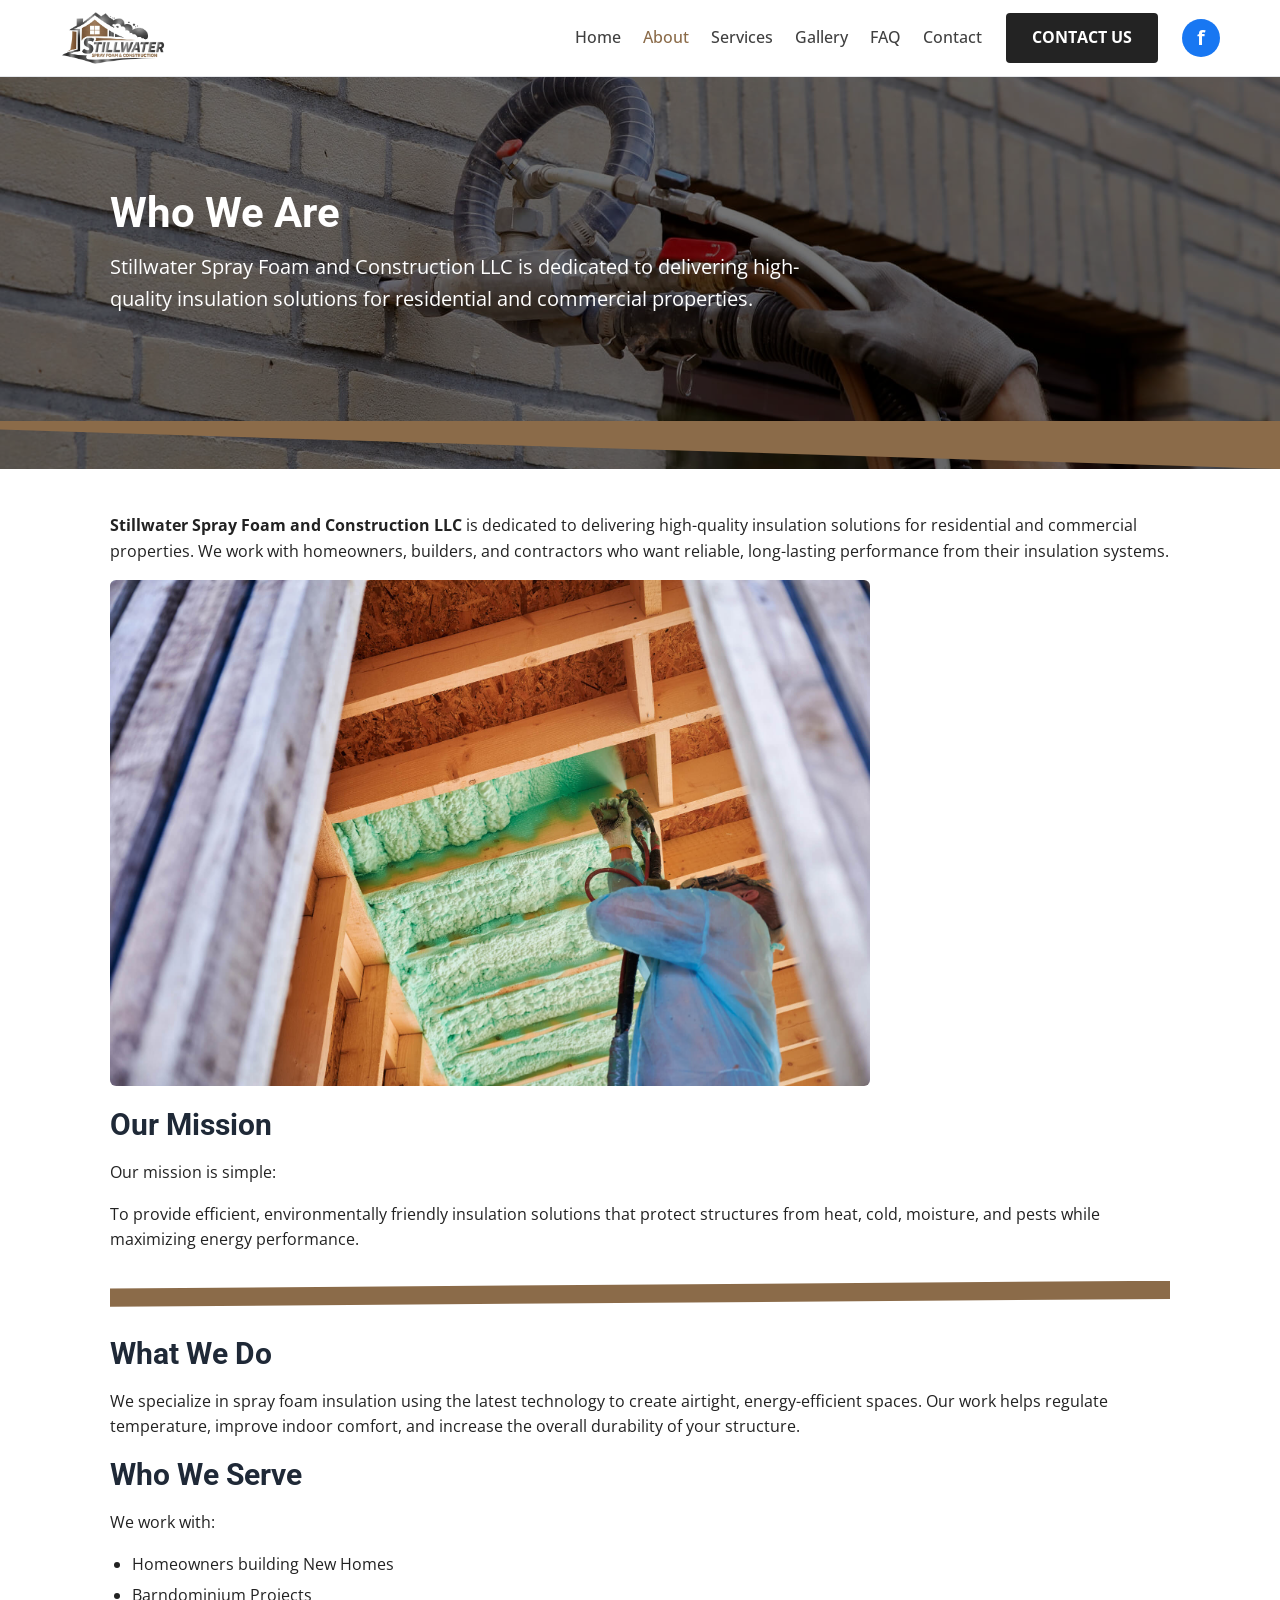
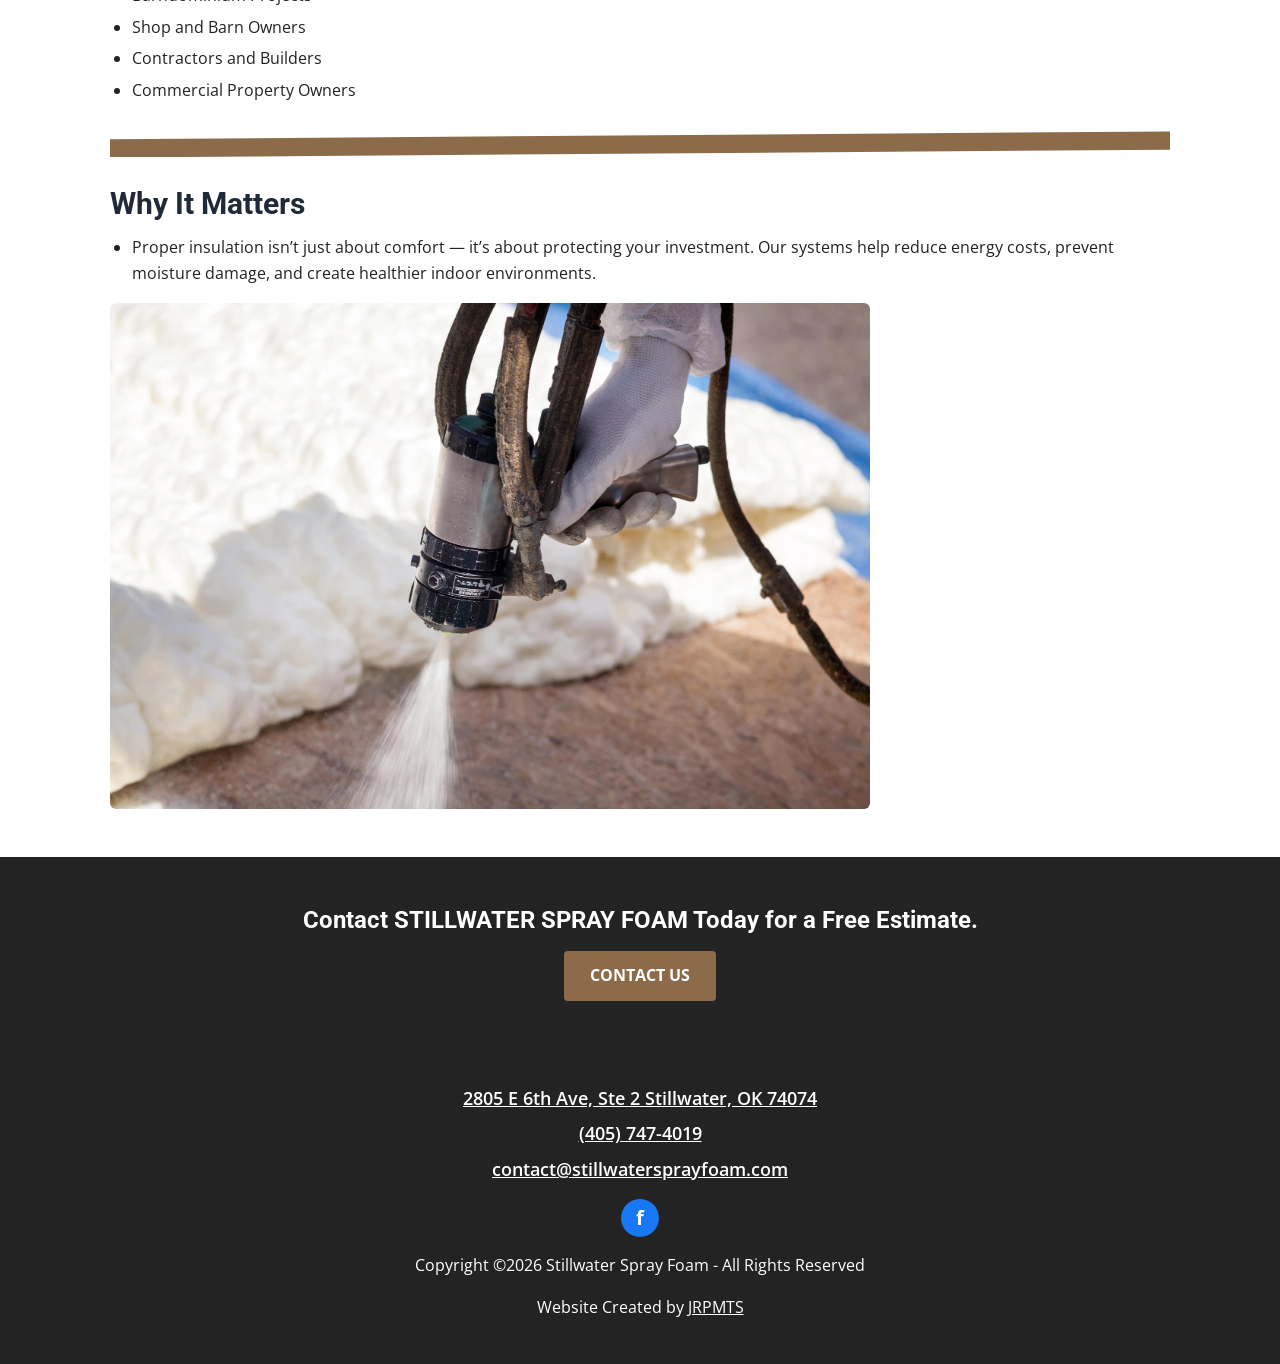
==== about/index.html @ 4bec8852 "Add full static site (HTML, CSS, images)" ====
<!doctype html>
<html lang="en-US"><head><meta charset="UTF-8">
<title>About | Stillwater Spray Foam</title>
<meta name="description" content="Stillwater Spray Foam">
<meta name="viewport" content="width=device-width, initial-scale=1">
<link rel="canonical" href="https://stillwatersprayfoam.com/about/">
<meta property="og:url" content="https://stillwatersprayfoam.com/about/"><meta property="og:title" content="About | Stillwater Spray Foam">
<meta property="og:description" content="Stillwater Spray Foam"><meta property="og:type" content="website">
<meta property="og:site_name" content="Stillwater Spray Foam">
<link rel="icon" href="/images/favicon.jpg">
<link rel="stylesheet" href="https://fonts.googleapis.com/css2?family=Open+Sans:ital,wght@0,300..800;1,300..800&family=Roboto:ital,wght@0,100..900;1,100..900&display=swap">
<link rel="stylesheet" href="/styles.css">
<script type="application/ld+json">{"@context":"https://schema.org","@graph":[{"@type":"Organization","@id":"https://stillwatersprayfoam.com#Organization","url":"https://stillwatersprayfoam.com","name":"Stillwater Spray Foam"},{"@type":"WebSite","@id":"https://stillwatersprayfoam.com#website","url":"https://stillwatersprayfoam.com","name":"Stillwater Spray Foam","headline":"Stillwater Spray Foam | Stillwater Spray Foam","description":"Stillwater Spray Foam","mainEntityOfPage":{"@type":"WebPage","url":"https://stillwatersprayfoam.com"}}]}</script>
</head><body>
<header class="site"><div class="header-inner">
<a class="logo" href="/"><img src="/images/logo-full.jpg" alt="Stillwater Spray Foam &amp; Construction logo — house silhouette" width="2560" height="1352"></a>
<button class="menu-toggle" type="button" aria-label="Open menu">Menu</button>
<nav class="main" aria-label="Main navigation"><ul><li><a href="/" class="">Home</a></li><li><a href="/about/" class="active">About</a></li><li><a href="/services/" class="">Services</a></li><li><a href="/gallery/" class="">Gallery</a></li><li><a href="/faq/" class="">FAQ</a></li><li><a href="/contact/" class="">Contact</a></li></ul></nav>
<a class="btn" href="/contact/">CONTACT US</a>
<a class="fb" href="https://www.facebook.com/stillwatersprayfoam" aria-label="Stillwater Spray Foam on Facebook">f</a>
</div></header>
<main>
<section class="hero" style="background-image:url(/images/spray-540667202.jpg)">
<div class="wrap"><h1>Who We Are</h1>
<p class="lede">Stillwater Spray Foam and Construction LLC is dedicated to delivering high-quality insulation solutions for residential and commercial properties.</p></div></section>
<div class="hero-cut" aria-hidden="true"></div>
<section><div class="wrap">
<p><strong>Stillwater Spray Foam and Construction LLC</strong> is dedicated to delivering high-quality insulation solutions for residential and commercial properties. We work with homeowners, builders, and contractors who want reliable, long-lasting performance from their insulation systems.</p>
<figure><img src="/images/spray-613679252.jpg" alt="A worker in protective gear sprays high-performance moisture-resistant insulation between wooden ceiling joists" style="max-width:760px"></figure>
<h2>Our Mission</h2>
<p>Our mission is simple:</p>
<p>To provide efficient, environmentally friendly insulation solutions that protect structures from heat, cold, moisture, and pests while maximizing energy performance.</p>
<div class="diag-thin" aria-hidden="true"></div>
<h2>What We Do</h2>
<p>We specialize in spray foam insulation using the latest technology to create airtight, energy-efficient spaces. Our work helps regulate temperature, improve indoor comfort, and increase the overall durability of your structure.</p>
<h2>Who We Serve</h2>
<p>We work with:</p>
<ul class="ticks">
<li>Homeowners building New Homes</li>
<li>Barndominium Projects</li>
<li>Shop and Barn Owners</li>
<li>Contractors and Builders</li>
<li>Commercial Property Owners</li>
</ul>
<div class="diag-thin" aria-hidden="true"></div>
<h2>Why It Matters</h2>
<ul class="ticks"><li>Proper insulation isn&rsquo;t just about comfort &mdash; it&rsquo;s about protecting your investment. Our systems help reduce energy costs, prevent moisture damage, and create healthier indoor environments.</li></ul>
<figure><img src="/images/spray-160062354.jpg" alt="A gloved hand uses a spray gun to apply premium spray foam insulation to a surface" style="max-width:760px"></figure>
</div></section>
</main>
<div class="cta"><div class="wrap"><h2>Contact STILLWATER SPRAY FOAM Today for a Free Estimate.</h2>
<a class="btn btn-brown" href="/contact/">CONTACT US</a></div></div>
<footer class="site"><div class="wrap">
<p class="footer-text"><a href="https://maps.app.goo.gl">2805 E 6th Ave, Ste 2 Stillwater, OK 74074</a></p>
<p class="footer-text"><a href="tel:+14057474019">(405) 747-4019</a></p>
<p class="footer-text"><a href="mailto:contact@stillwatersprayfoam.com">contact@stillwatersprayfoam.com</a></p>
<p><a class="fb" href="https://www.facebook.com/stillwatersprayfoam" aria-label="Stillwater Spray Foam on Facebook">f</a></p>
<p>Copyright &copy;2026 Stillwater Spray Foam - All Rights Reserved</p>
<p class="created">Website Created by <a href="https://jrpmts.com">JRPMTS</a></p>
</div></footer>
<script src="/script.js"></script>
</body></html>
---- styles.css ----
/* Stillwater Spray Foam — static duplicate. Colours from the original:
   brown/tan #8b6b49, dark navy/black #232323, white background.
   FIX: diagonal bands are decorative dividers only — they never overlap text.
   They sit between sections with their own height/margin, and hero
   clip-paths only cut the bottom edge, well below the text. */
*{box-sizing:border-box}
body{margin:0;font-family:'Open Sans',Roboto,Arial,sans-serif;color:#222;line-height:1.6;background:#fff}
h1,h2,h3,h4{font-family:Roboto,'Open Sans',Arial,sans-serif;line-height:1.25;color:#1f2937}
a{color:#1f2937}
img{max-width:100%;height:auto;display:block}
.wrap{max-width:1100px;margin:0 auto;padding:0 20px}
/* header */
header.site{position:sticky;top:0;z-index:50;background:#fff;border-bottom:1px solid #e5e7eb}
.header-inner{display:flex;align-items:center;gap:24px;max-width:1200px;margin:0 auto;padding:10px 20px}
.logo img{height:56px;width:auto}
nav.main{margin-left:auto}
nav.main ul{display:flex;gap:22px;list-style:none;margin:0;padding:0;flex-wrap:wrap}
nav.main a{text-decoration:none;font-weight:500;color:#404040}
nav.main a.active,nav.main a:hover{color:#8b6b49}
.btn{display:inline-block;background:#232323;color:#fff!important;text-decoration:none;padding:12px 26px;font-weight:700;border-radius:4px;border:0;cursor:pointer}
.btn:hover{background:#8b6b49}
.btn-brown{background:#8b6b49}.btn-brown:hover{background:#232323}
.fb{width:38px;height:38px;border-radius:50%;background:#1877f2;color:#fff!important;display:inline-flex;align-items:center;justify-content:center;font-weight:700;font-size:20px;text-decoration:none;flex:none}
.menu-toggle{display:none;background:#232323;color:#fff;border:0;padding:10px 14px;border-radius:4px;cursor:pointer;margin-left:auto}
/* hero — text sits well inside; the diagonal cut is only at the very bottom edge */
.hero{position:relative;color:#fff;background-size:cover;background-position:center;padding:110px 0 130px}
.hero::before{content:"";position:absolute;inset:0;background:rgba(0,0,0,.55)}
.hero .wrap{position:relative}
.hero h1{color:#fff;font-size:2.6rem;margin:0 0 12px;max-width:800px}
.hero p.lede{font-size:1.25rem;max-width:750px;margin:0 0 24px;color:#fff}
.hero .btn{margin-top:6px}
.hero-cut{height:48px;background:#8b6b49;clip-path:polygon(0 0,100% 0,100% 100%,0 18%);margin-top:-48px;position:relative}
/* diagonal divider: its own band, never overlapping content */
.diag{height:42px;background:#8b6b49;clip-path:polygon(0 22%,100% 0,100% 78%,0 100%);margin:36px 0}
.diag-thin{height:26px;background:#8b6b49;clip-path:polygon(0 30%,100% 0,100% 70%,0 100%);margin:28px 0}
section{padding:28px 0}
section h2{font-size:1.9rem;margin:0 0 12px}
section h3{font-size:1.35rem;margin:24px 0 8px}
ul.ticks,ul.plain{margin:8px 0 16px;padding-left:22px}
ul.ticks li,ul.plain li{margin:6px 0}
.two{display:grid;grid-template-columns:1fr 1fr;gap:32px;align-items:start}
.two img{border-radius:6px;width:100%}
figure{margin:0 0 20px}
figure img{border-radius:6px;width:100%}
figcaption{font-size:.9rem;color:#6b7280;margin-top:6px}
.service{padding:20px 0;border-top:1px solid #e5e7eb}
.service:first-of-type{border-top:0}
.service img{max-width:640px;margin:14px 0}
.cta{background:#232323;color:#fff;text-align:center;padding:48px 20px}
.cta h2{color:#fff;margin:0 0 16px}
.cta p{margin:0 0 20px}
/* gallery */
.gallery-grid{display:grid;grid-template-columns:repeat(3,1fr);gap:16px}
.gallery-grid img{width:100%;height:260px;object-fit:cover;border-radius:6px}
.note{font-size:.92rem;color:#6b7280}
/* faq accordion */
.faq-item{border:1px solid #e5e7eb;border-radius:6px;margin:10px 0;overflow:hidden}
.faq-q{width:100%;text-align:left;background:#fff;border:0;padding:16px 18px;font-size:1.05rem;font-weight:700;font-family:Roboto,Arial,sans-serif;color:#1f2937;cursor:pointer;display:flex;justify-content:space-between;gap:12px;align-items:center}
.faq-q .plus{font-size:1.4rem;color:#8b6b49;flex:none}
.faq-a{display:none;padding:0 18px 18px}
.faq-item.open .faq-a{display:block}
.faq-item.open .plus{transform:rotate(45deg)}
/* contact form */
.contact-details{font-size:1.1rem}
form.quote{max-width:640px}
form.quote label{display:block;font-weight:700;margin:14px 0 4px}
form.quote input,form.quote textarea{width:100%;padding:12px;border:1px solid #d1d5db;border-radius:4px;font:inherit}
form.quote .row{display:grid;grid-template-columns:1fr 1fr;gap:16px}
form.quote button{margin-top:20px}
/* footer */
footer.site{background:#232323;color:#fff;text-align:center;padding:28px 20px}
footer.site a{color:#fff}
footer.site .footer-text{font-weight:600;font-size:1.15rem;margin:6px 0}
footer.site .created{font-size:1rem;margin-top:10px}
@media(max-width:820px){
  .menu-toggle{display:block}
  nav.main{display:none;width:100%}
  nav.main.open{display:block}
  nav.main ul{flex-direction:column;gap:10px;padding:12px 0}
  .header-inner{flex-wrap:wrap}
  .two{grid-template-columns:1fr}
  .gallery-grid{grid-template-columns:repeat(2,1fr)}
  .hero{padding:70px 0 100px}
  .hero h1{font-size:1.9rem}
  form.quote .row{grid-template-columns:1fr}
}
@media(max-width:520px){.gallery-grid{grid-template-columns:1fr}}
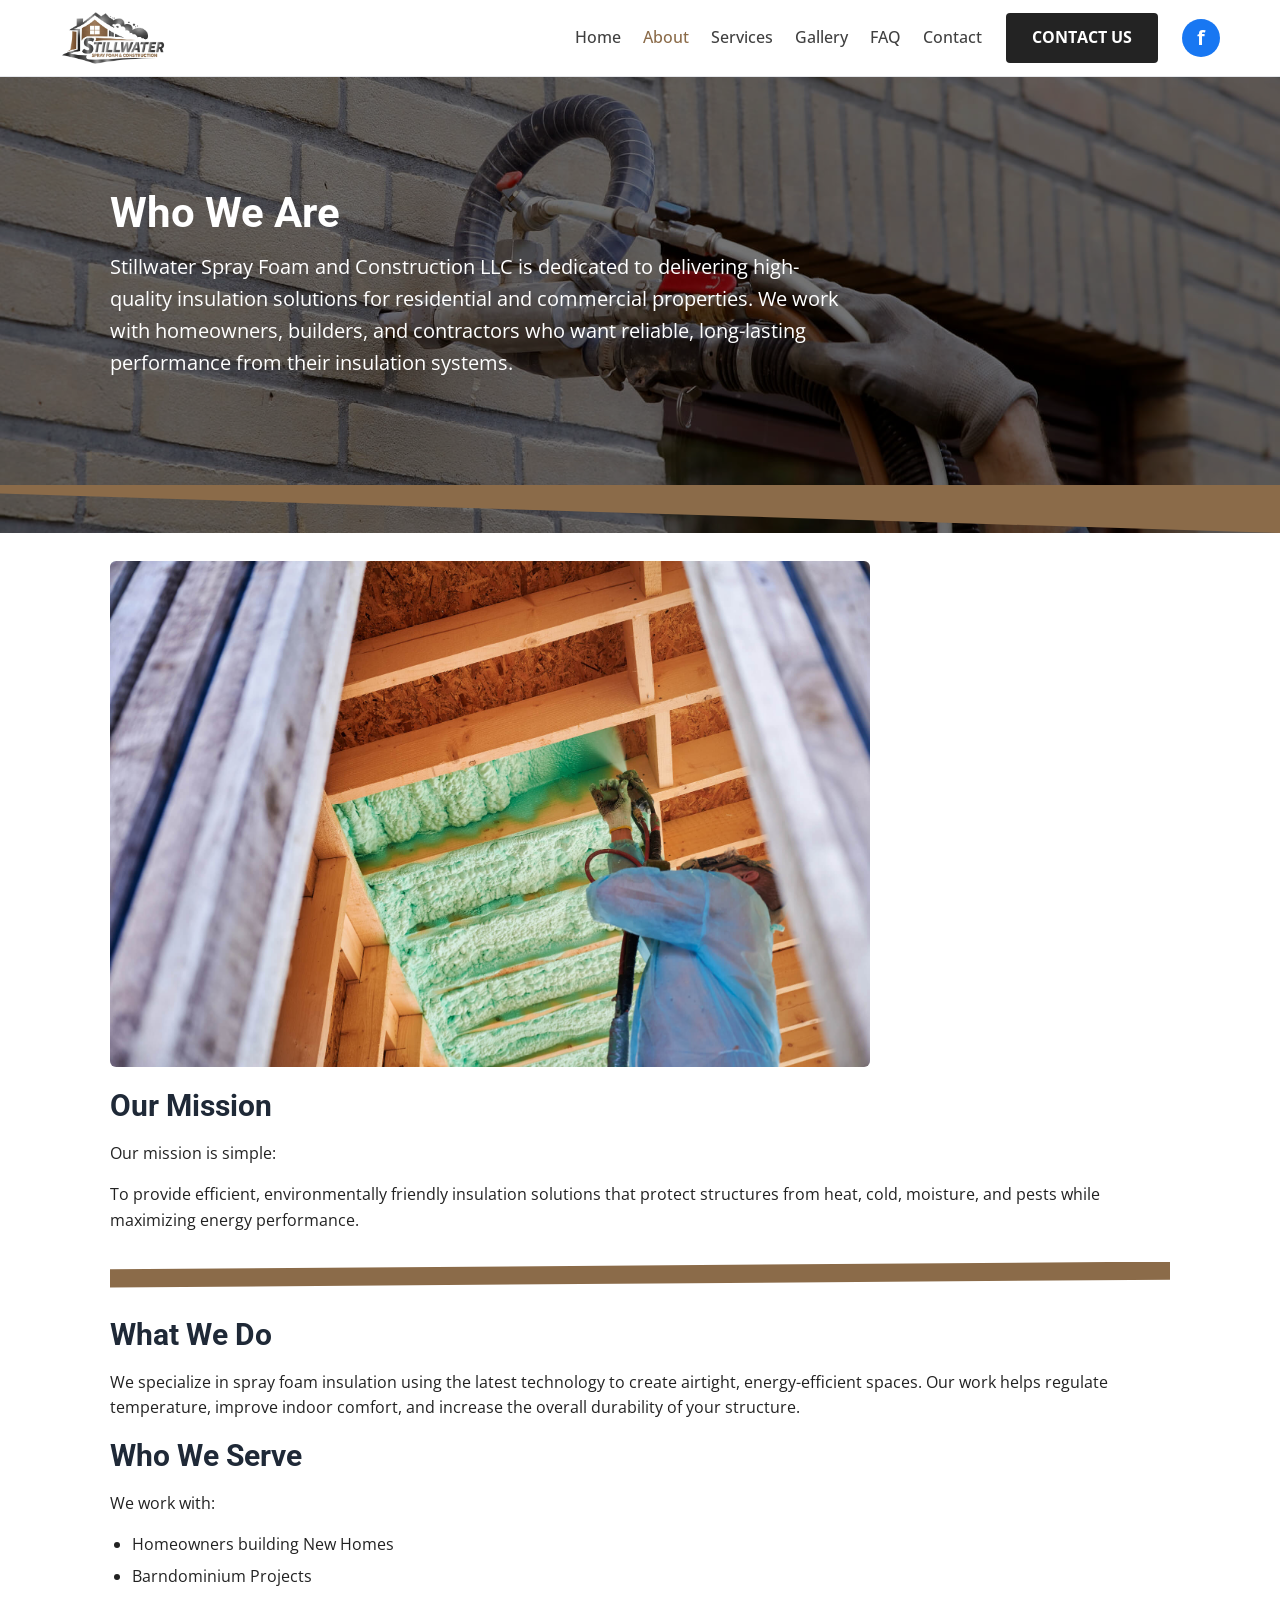
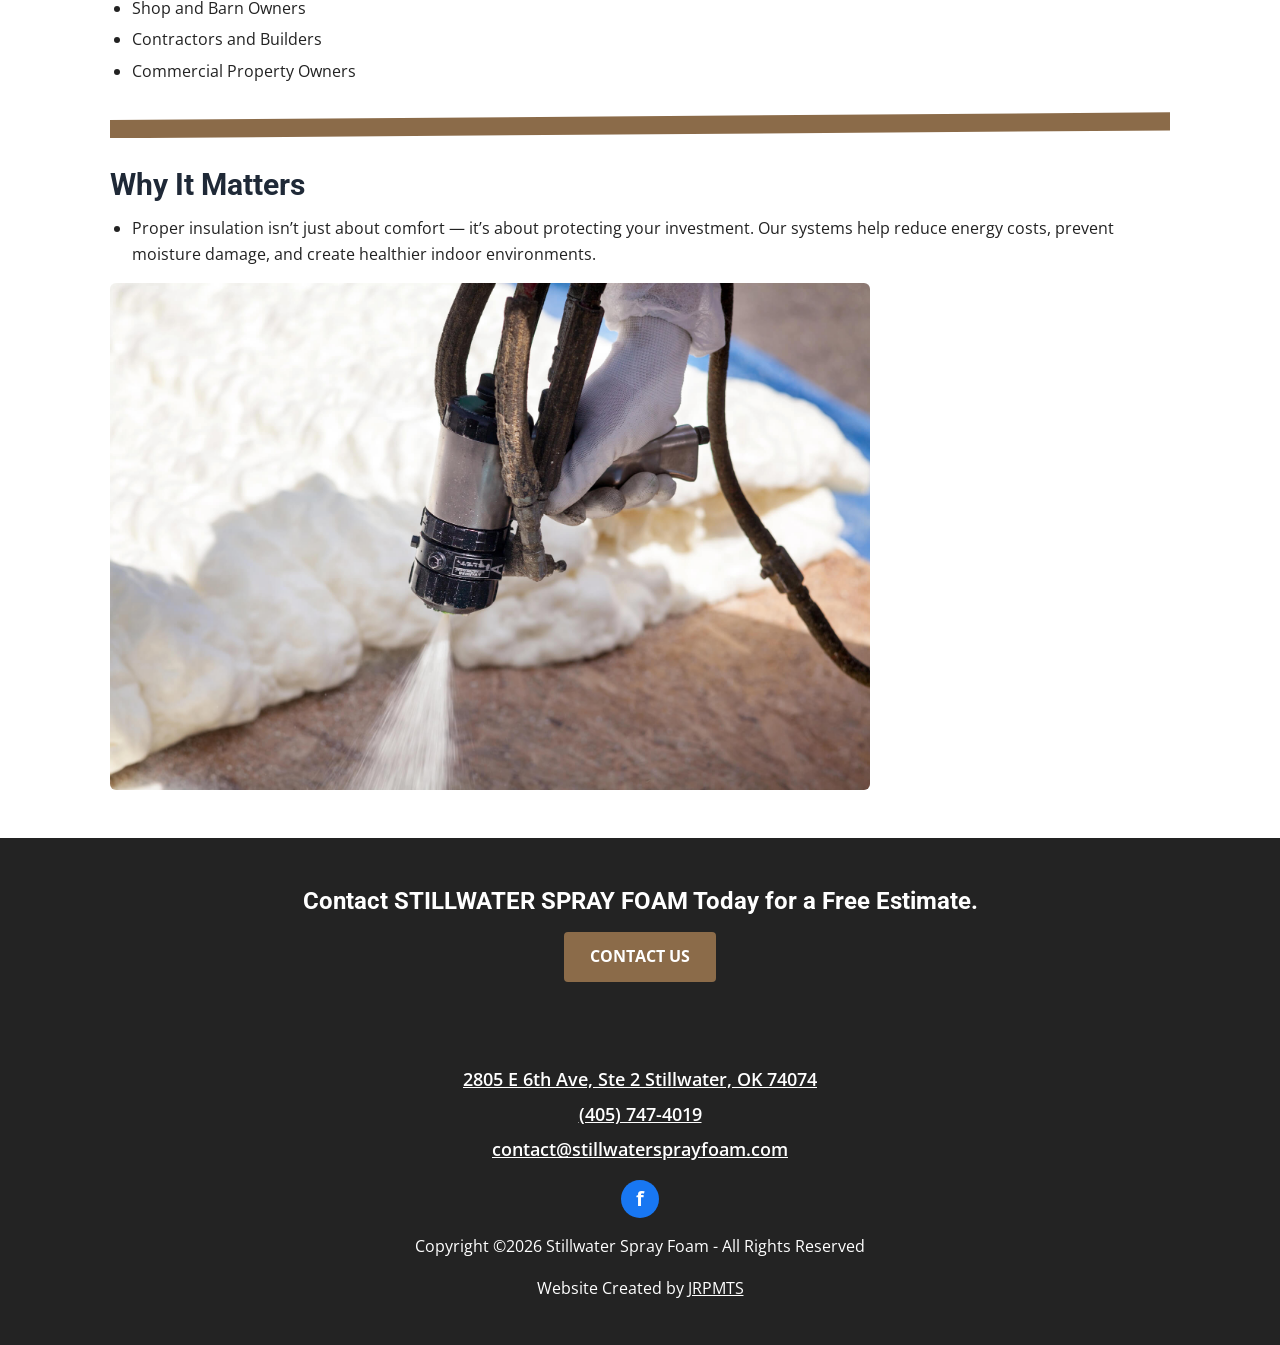
==== commit c9984a10: "Fix About duplicate intro sentence" ====
--- a/about/index.html
+++ b/about/index.html
@@ -22,10 +22,9 @@
 <main>
 <section class="hero" style="background-image:url(/images/spray-540667202.jpg)">
 <div class="wrap"><h1>Who We Are</h1>
-<p class="lede">Stillwater Spray Foam and Construction LLC is dedicated to delivering high-quality insulation solutions for residential and commercial properties.</p></div></section>
+<p class="lede">Stillwater Spray Foam and Construction LLC is dedicated to delivering high-quality insulation solutions for residential and commercial properties. We work with homeowners, builders, and contractors who want reliable, long-lasting performance from their insulation systems.</p></div></section>
 <div class="hero-cut" aria-hidden="true"></div>
 <section><div class="wrap">
-<p><strong>Stillwater Spray Foam and Construction LLC</strong> is dedicated to delivering high-quality insulation solutions for residential and commercial properties. We work with homeowners, builders, and contractors who want reliable, long-lasting performance from their insulation systems.</p>
 <figure><img src="/images/spray-613679252.jpg" alt="A worker in protective gear sprays high-performance moisture-resistant insulation between wooden ceiling joists" style="max-width:760px"></figure>
 <h2>Our Mission</h2>
 <p>Our mission is simple:</p>
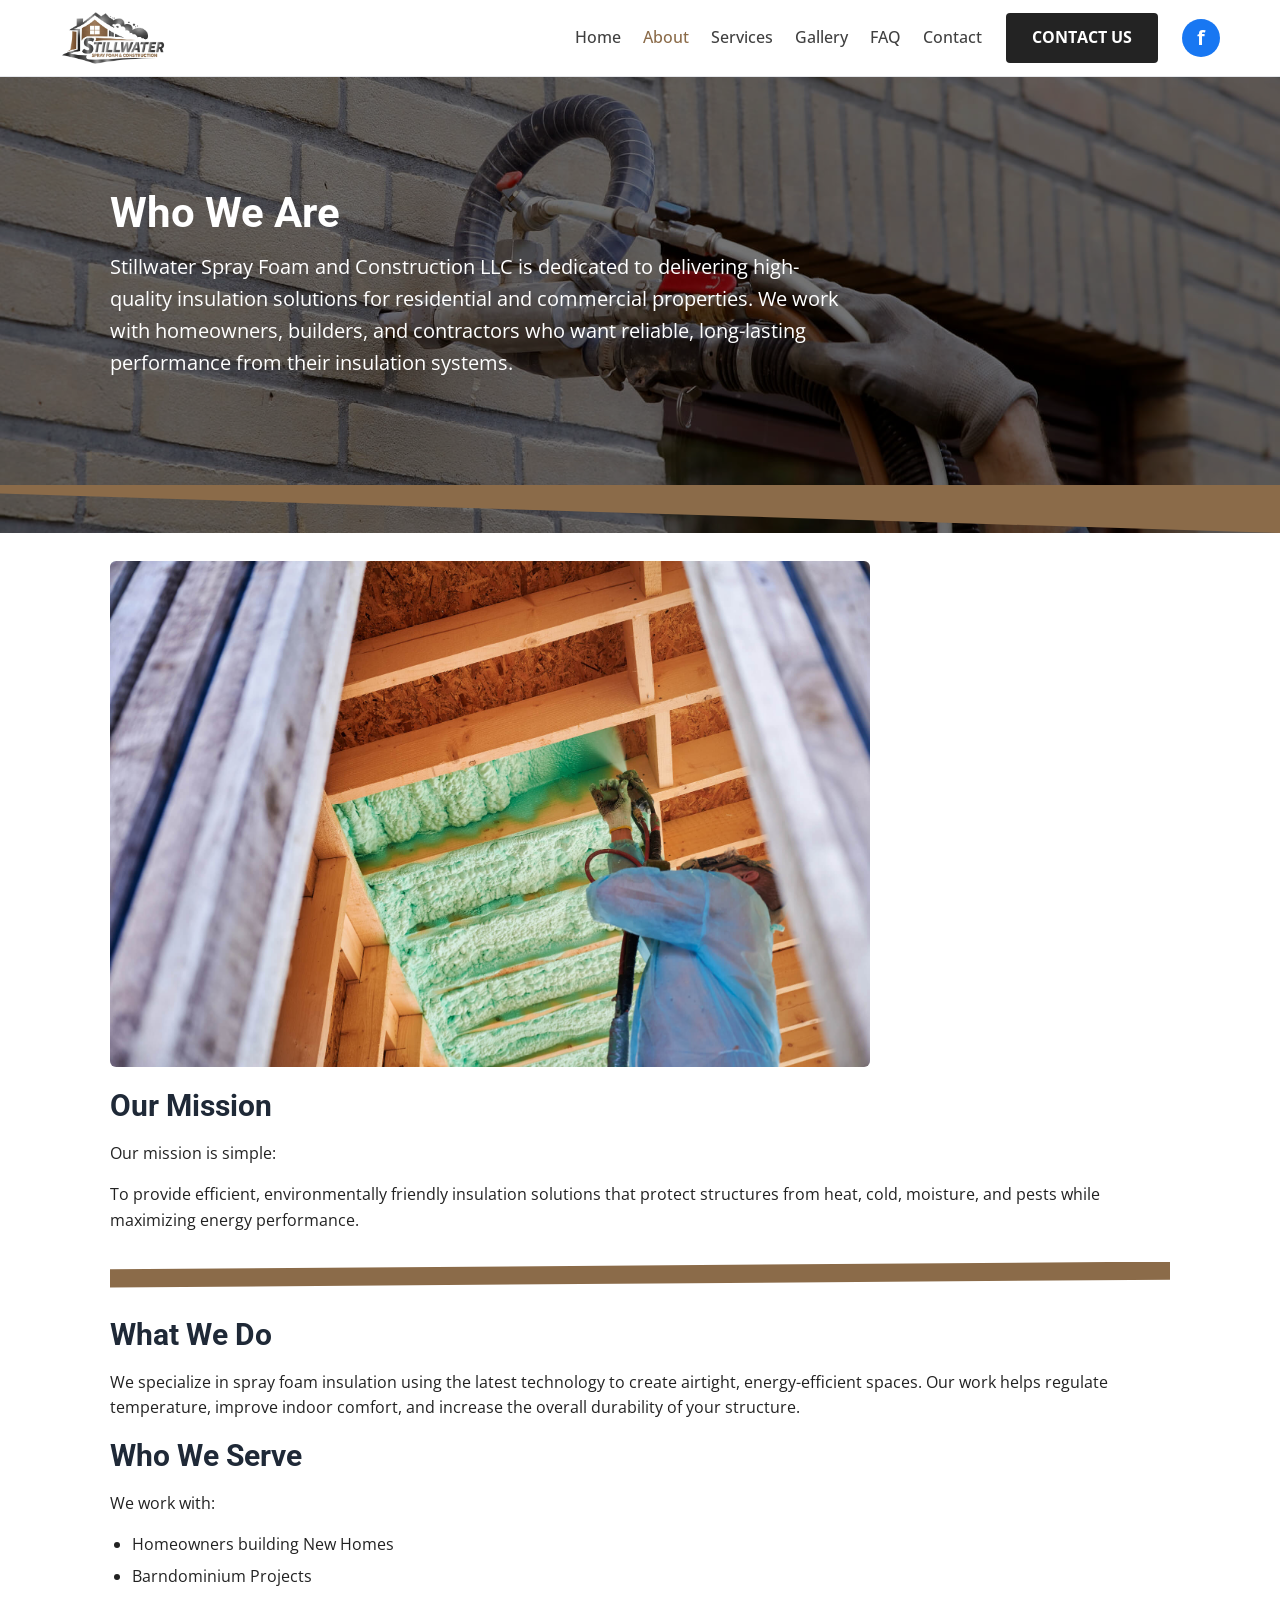
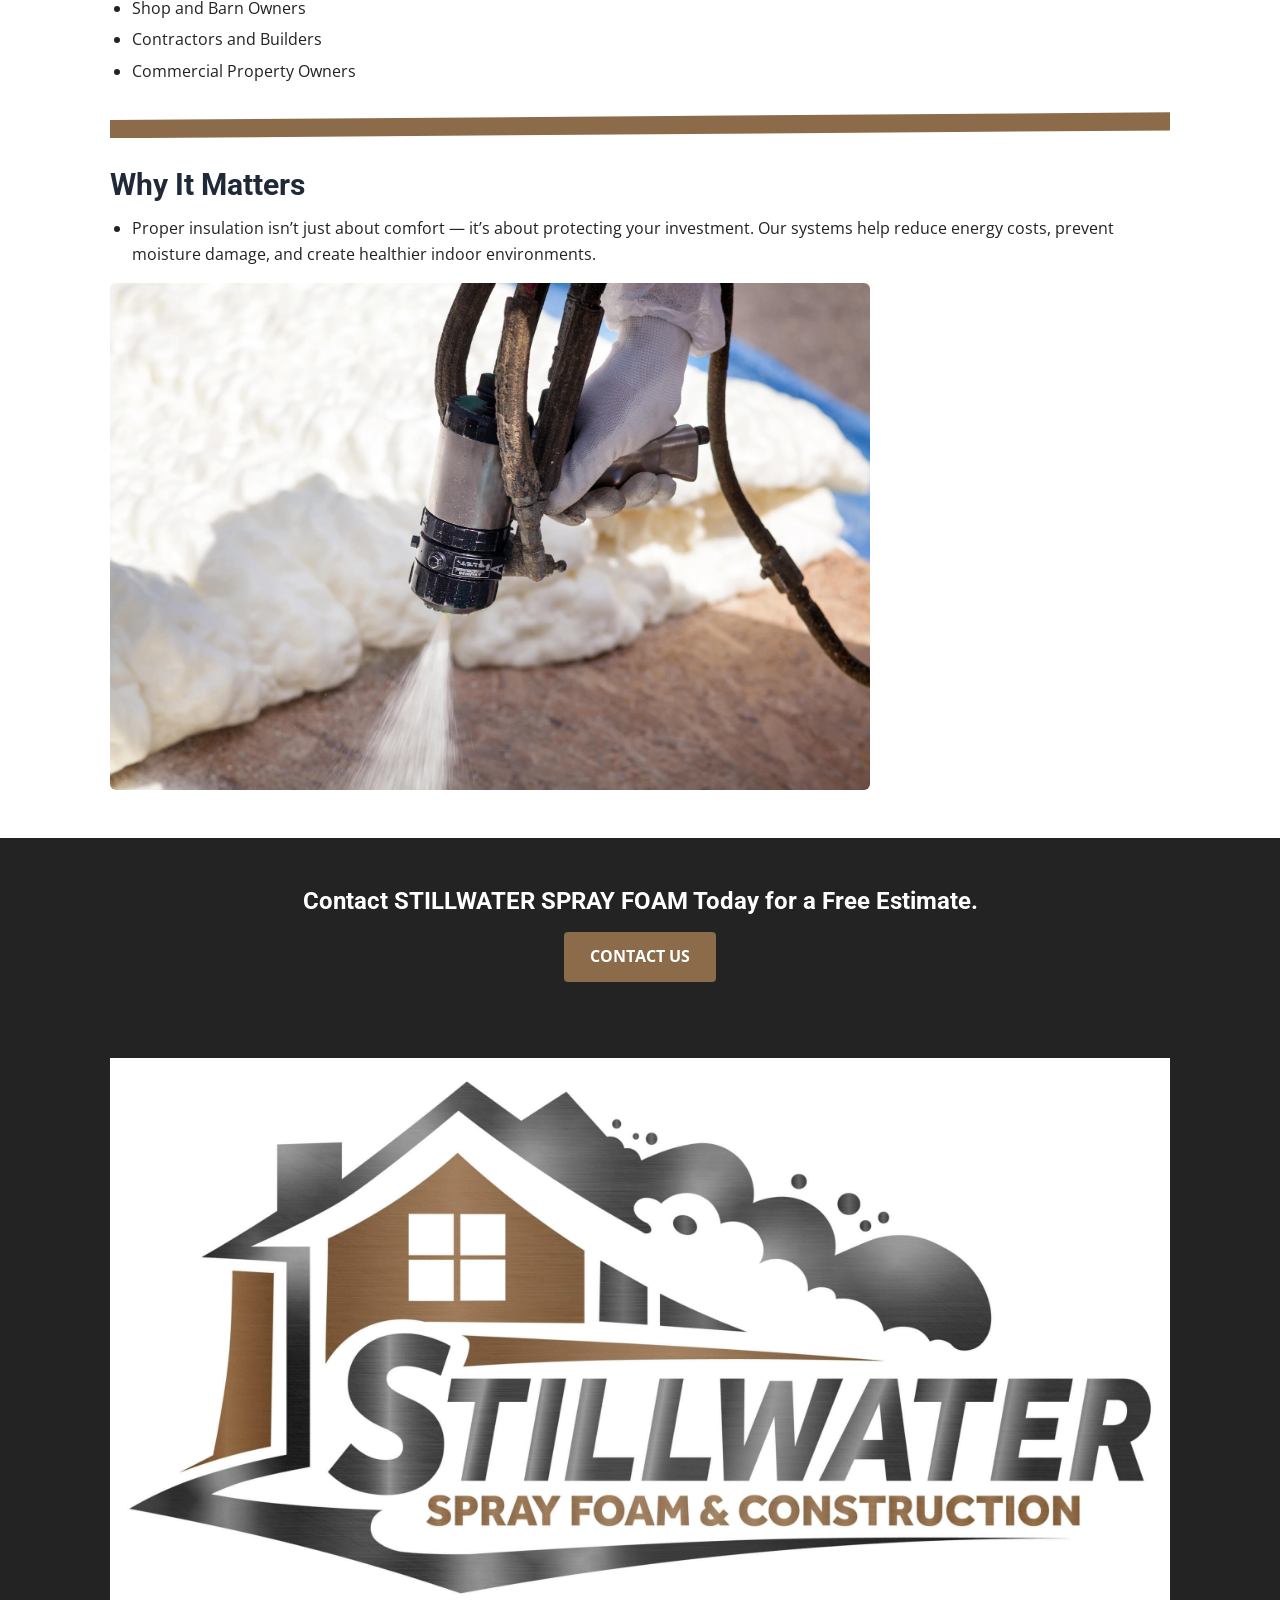
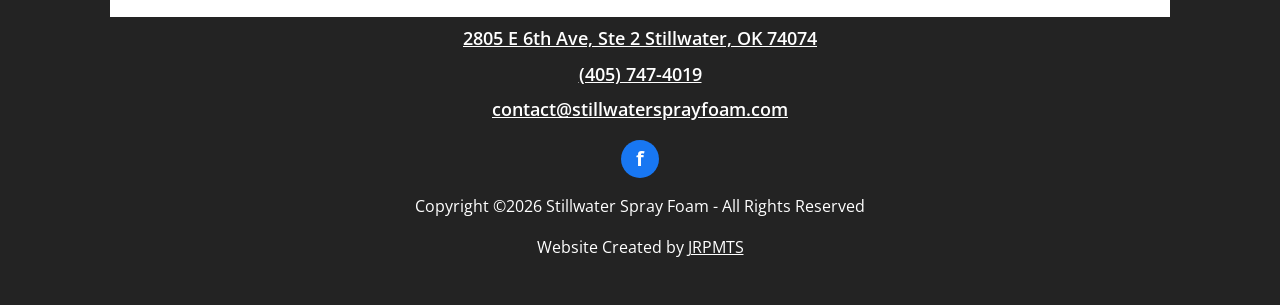
==== commit afc69b3b: "Add logo to footer top-left on white background" ====
--- a/about/index.html
+++ b/about/index.html
@@ -10,6 +10,15 @@
 <link rel="icon" href="/images/favicon.jpg">
 <link rel="stylesheet" href="https://fonts.googleapis.com/css2?family=Open+Sans:ital,wght@0,300..800;1,300..800&family=Roboto:ital,wght@0,100..900;1,100..900&display=swap">
 <link rel="stylesheet" href="/styles.css">
+<script async src="https://www.googletagmanager.com/gtag/js?id=GT-KT9X2388"></script>
+<script>
+  window.dataLayer = window.dataLayer || [];
+  function gtag(){dataLayer.push(arguments);}
+  gtag('js', new Date());
+  gtag('set', 'linker', {'domains': ['stillwatersprayfoam.com']});
+  gtag('config', 'GT-KT9X2388');
+  gtag('config', 'AW-18310969734');
+</script>
 <script type="application/ld+json">{"@context":"https://schema.org","@graph":[{"@type":"Organization","@id":"https://stillwatersprayfoam.com#Organization","url":"https://stillwatersprayfoam.com","name":"Stillwater Spray Foam"},{"@type":"WebSite","@id":"https://stillwatersprayfoam.com#website","url":"https://stillwatersprayfoam.com","name":"Stillwater Spray Foam","headline":"Stillwater Spray Foam | Stillwater Spray Foam","description":"Stillwater Spray Foam","mainEntityOfPage":{"@type":"WebPage","url":"https://stillwatersprayfoam.com"}}]}</script>
 </head><body>
 <header class="site"><div class="header-inner">
@@ -50,6 +59,7 @@
 <div class="cta"><div class="wrap"><h2>Contact STILLWATER SPRAY FOAM Today for a Free Estimate.</h2>
 <a class="btn btn-brown" href="/contact/">CONTACT US</a></div></div>
 <footer class="site"><div class="wrap">
+<div class="footer-logo"><a href="/"><img src="/images/logo-full.jpg" alt="Stillwater Spray Foam &amp; Construction logo — house silhouette"></a></div>
 <p class="footer-text"><a href="https://maps.app.goo.gl">2805 E 6th Ave, Ste 2 Stillwater, OK 74074</a></p>
 <p class="footer-text"><a href="tel:+14057474019">(405) 747-4019</a></p>
 <p class="footer-text"><a href="mailto:contact@stillwatersprayfoam.com">contact@stillwatersprayfoam.com</a></p>
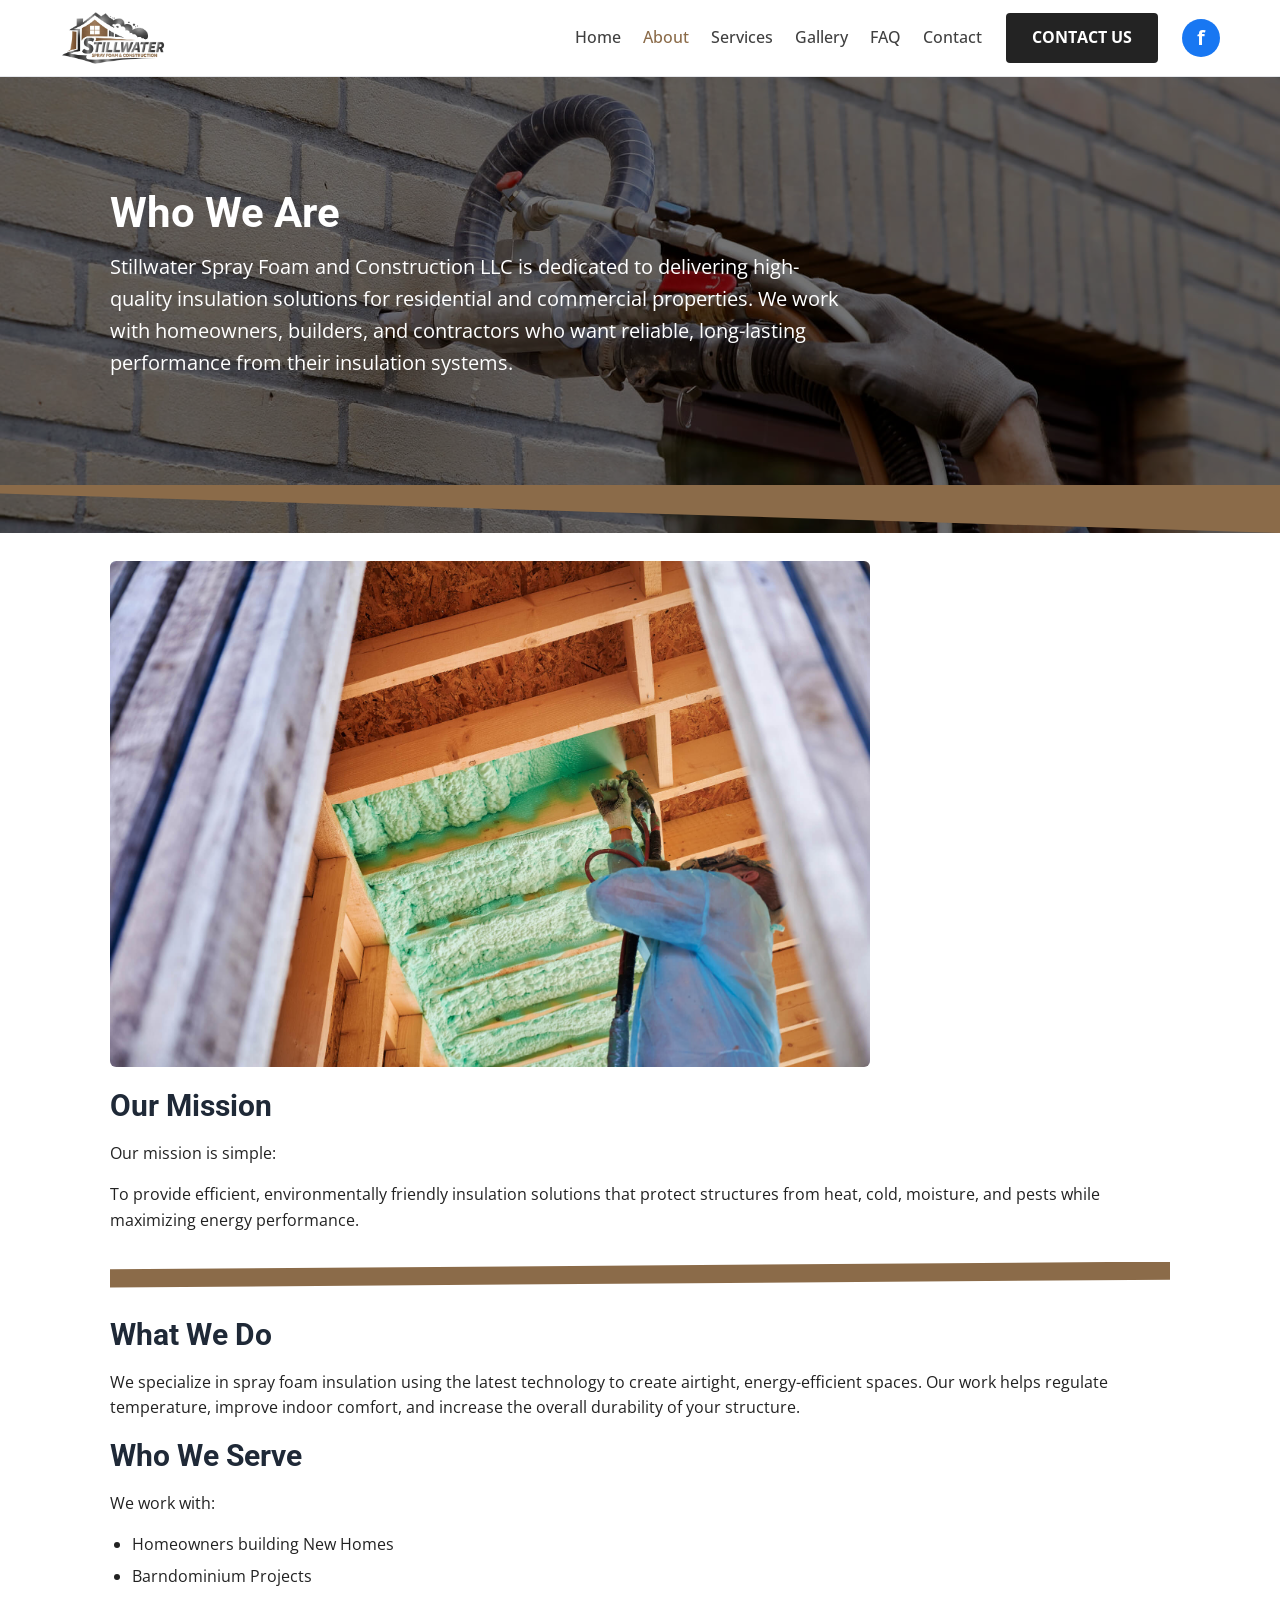
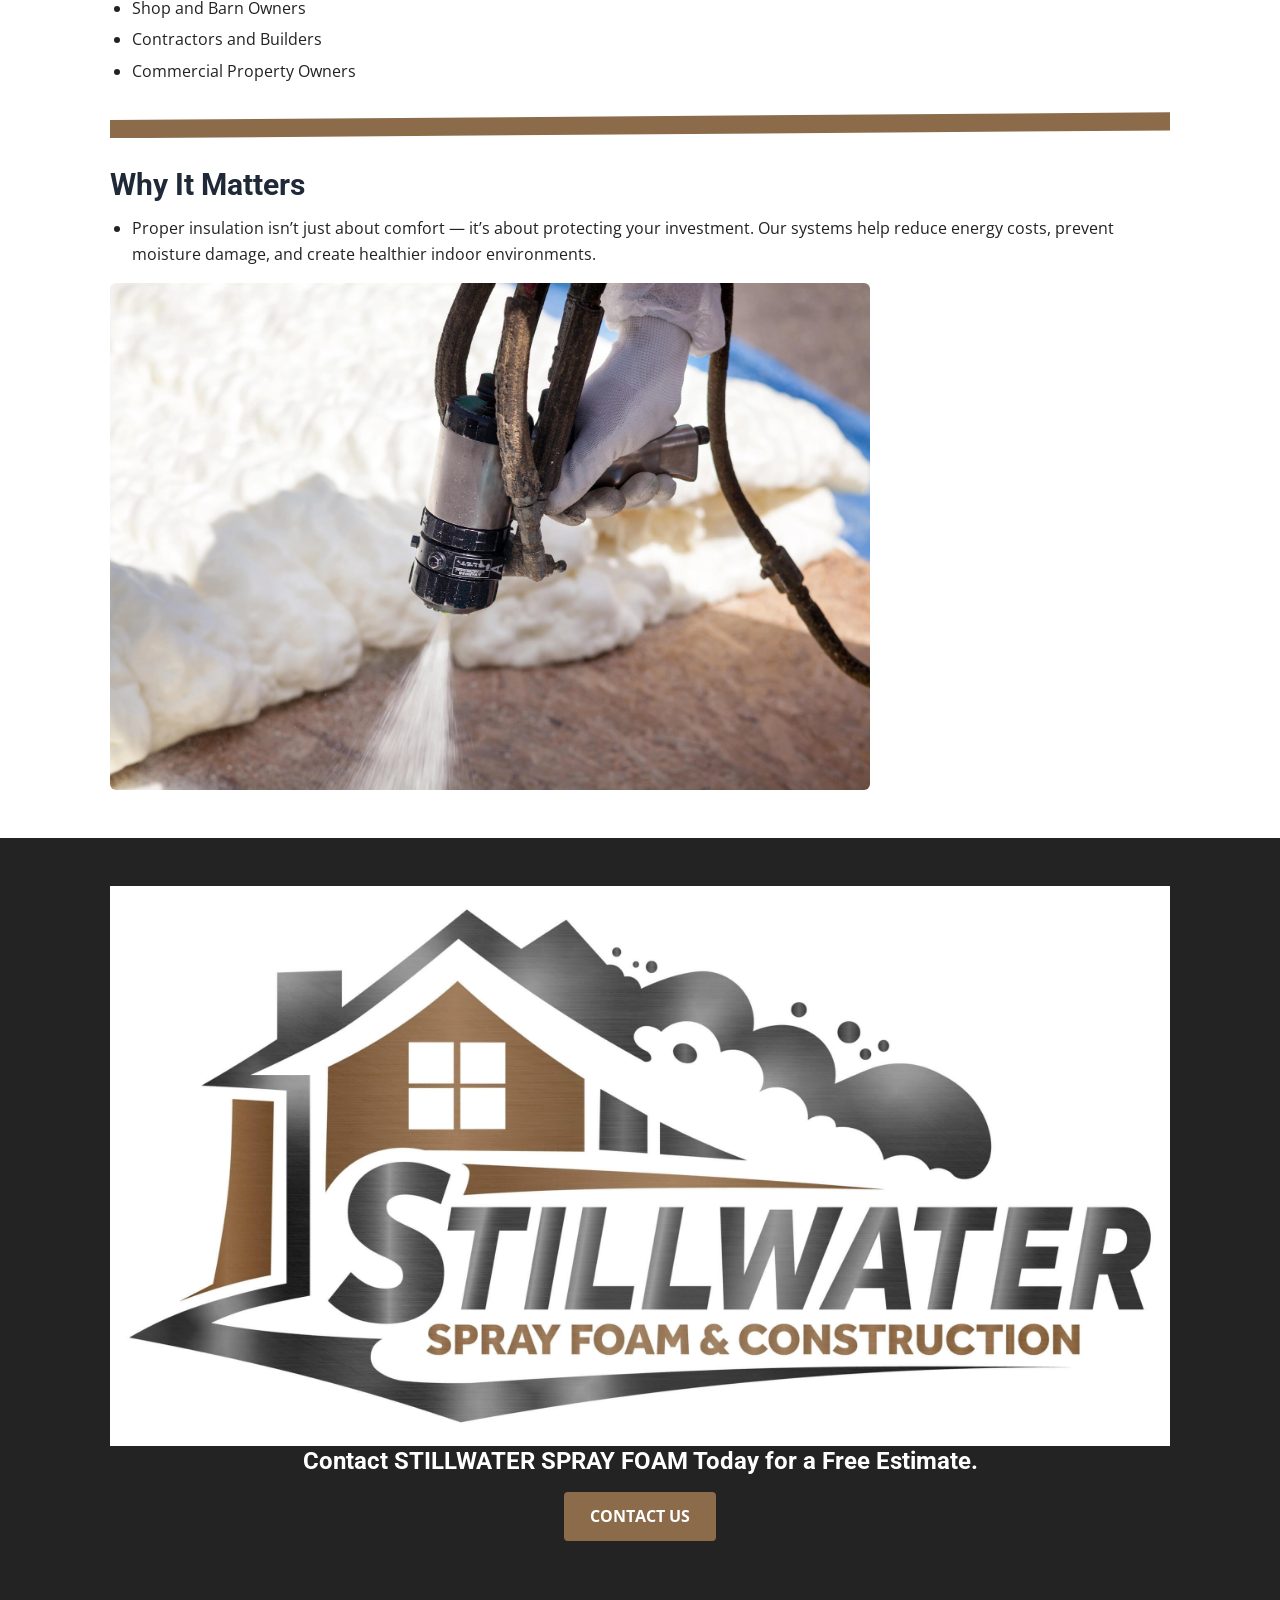
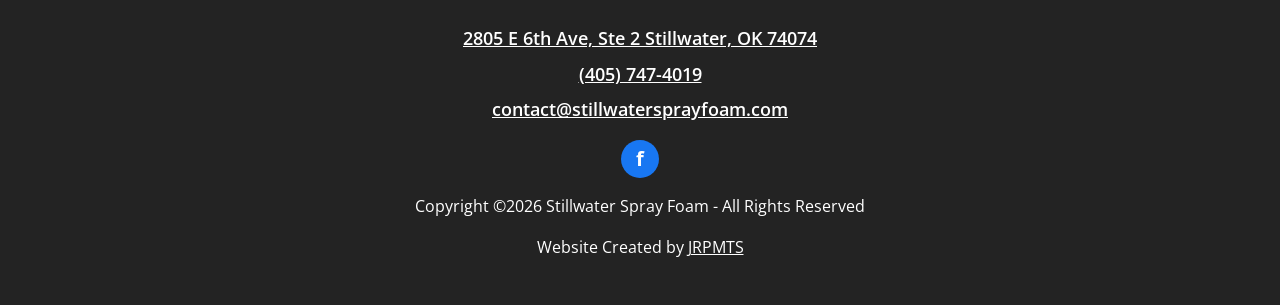
==== commit c080d4f2: "Move footer logo to top of dark footer area, above CTA" ====
--- a/about/index.html
+++ b/about/index.html
@@ -56,10 +56,9 @@
 <figure><img src="/images/spray-160062354.jpg" alt="A gloved hand uses a spray gun to apply premium spray foam insulation to a surface" style="max-width:760px"></figure>
 </div></section>
 </main>
-<div class="cta"><div class="wrap"><h2>Contact STILLWATER SPRAY FOAM Today for a Free Estimate.</h2>
+<div class="cta"><div class="wrap"><div class="footer-logo"><a href="/"><img src="/images/logo-full.jpg" alt="Stillwater Spray Foam &amp; Construction logo — house silhouette"></a></div><h2>Contact STILLWATER SPRAY FOAM Today for a Free Estimate.</h2>
 <a class="btn btn-brown" href="/contact/">CONTACT US</a></div></div>
 <footer class="site"><div class="wrap">
-<div class="footer-logo"><a href="/"><img src="/images/logo-full.jpg" alt="Stillwater Spray Foam &amp; Construction logo — house silhouette"></a></div>
 <p class="footer-text"><a href="https://maps.app.goo.gl">2805 E 6th Ave, Ste 2 Stillwater, OK 74074</a></p>
 <p class="footer-text"><a href="tel:+14057474019">(405) 747-4019</a></p>
 <p class="footer-text"><a href="mailto:contact@stillwatersprayfoam.com">contact@stillwatersprayfoam.com</a></p>
--- a/styles.css
+++ b/styles.css
@@ -69,6 +69,9 @@
 form.quote button{margin-top:20px}
 /* footer */
 footer.site{background:#232323;color:#fff;text-align:center;padding:28px 20px}
+footer.site .footer-logo{text-align:left;margin:0 0 18px}
+footer.site .footer-logo a{display:inline-block;background:#fff;padding:10px 14px;border-radius:6px}
+footer.site .footer-logo img{height:64px;width:auto}
 footer.site a{color:#fff}
 footer.site .footer-text{font-weight:600;font-size:1.15rem;margin:6px 0}
 footer.site .created{font-size:1rem;margin-top:10px}
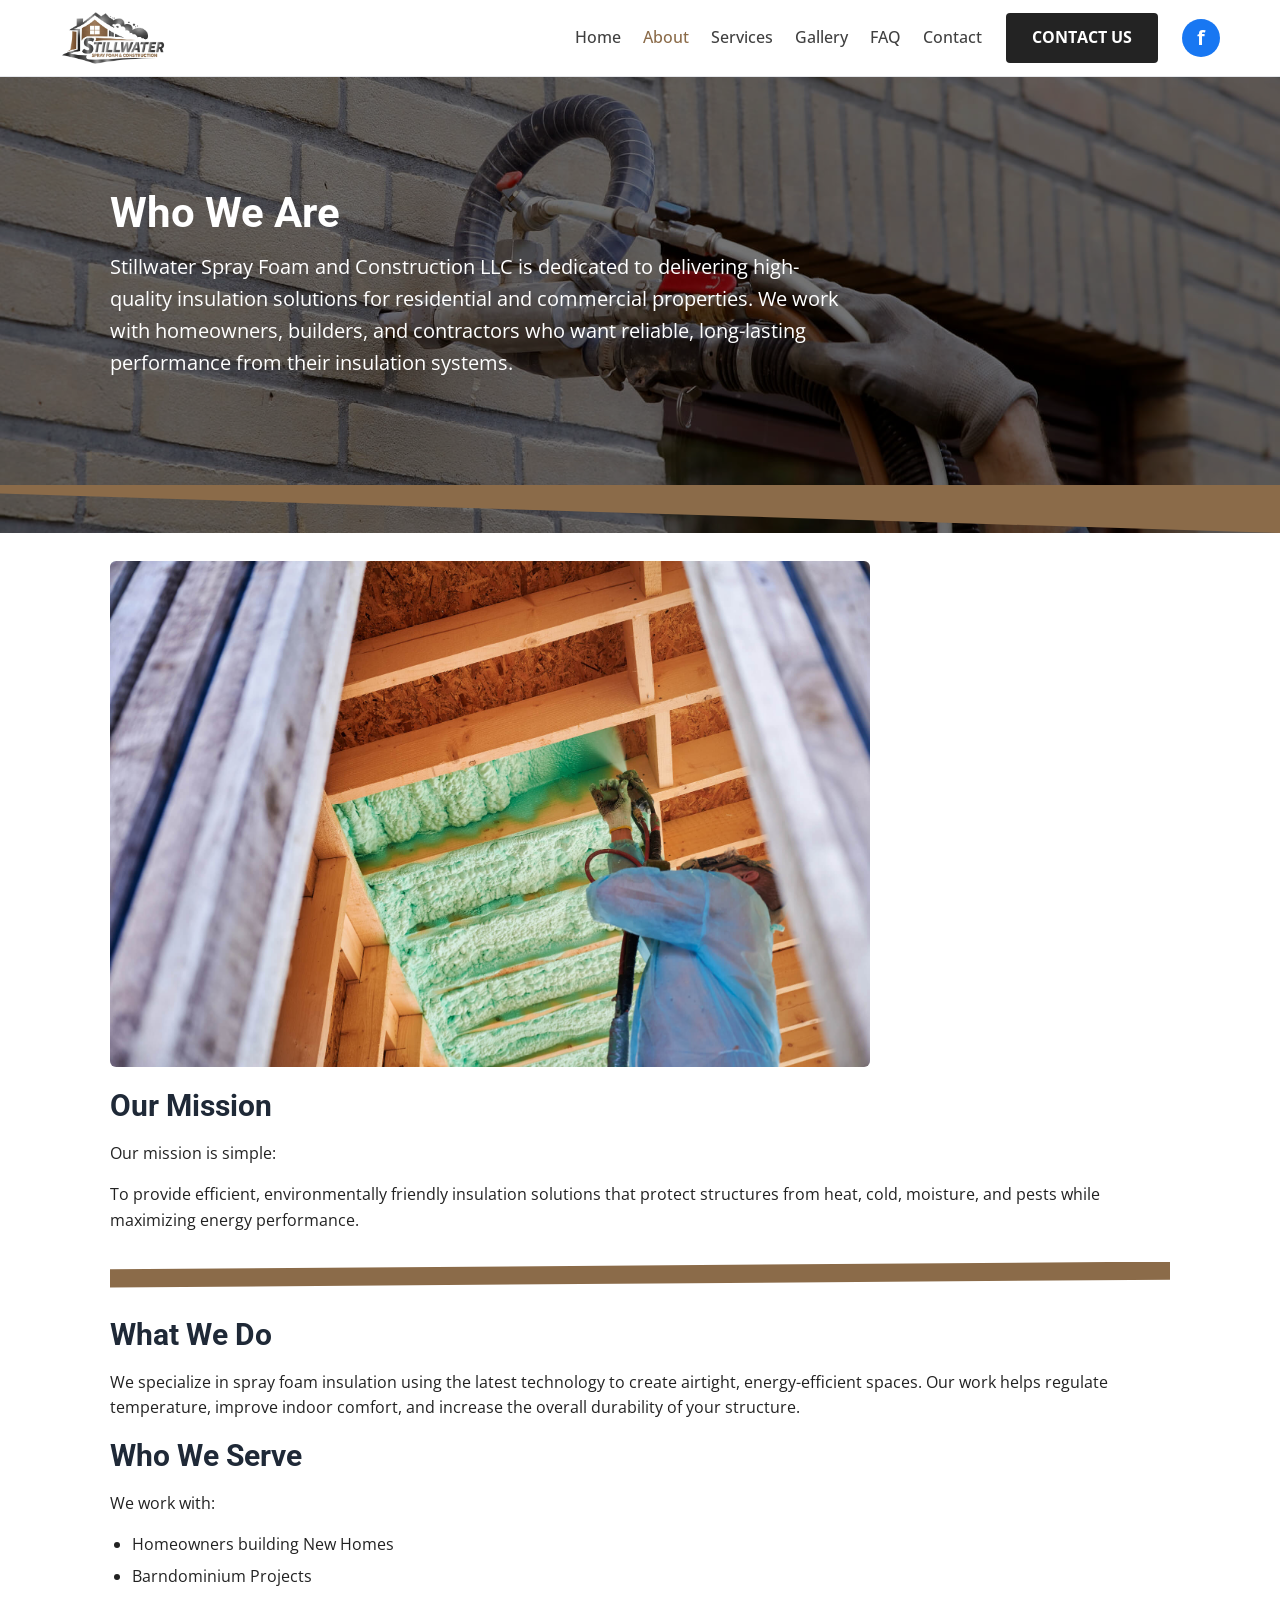
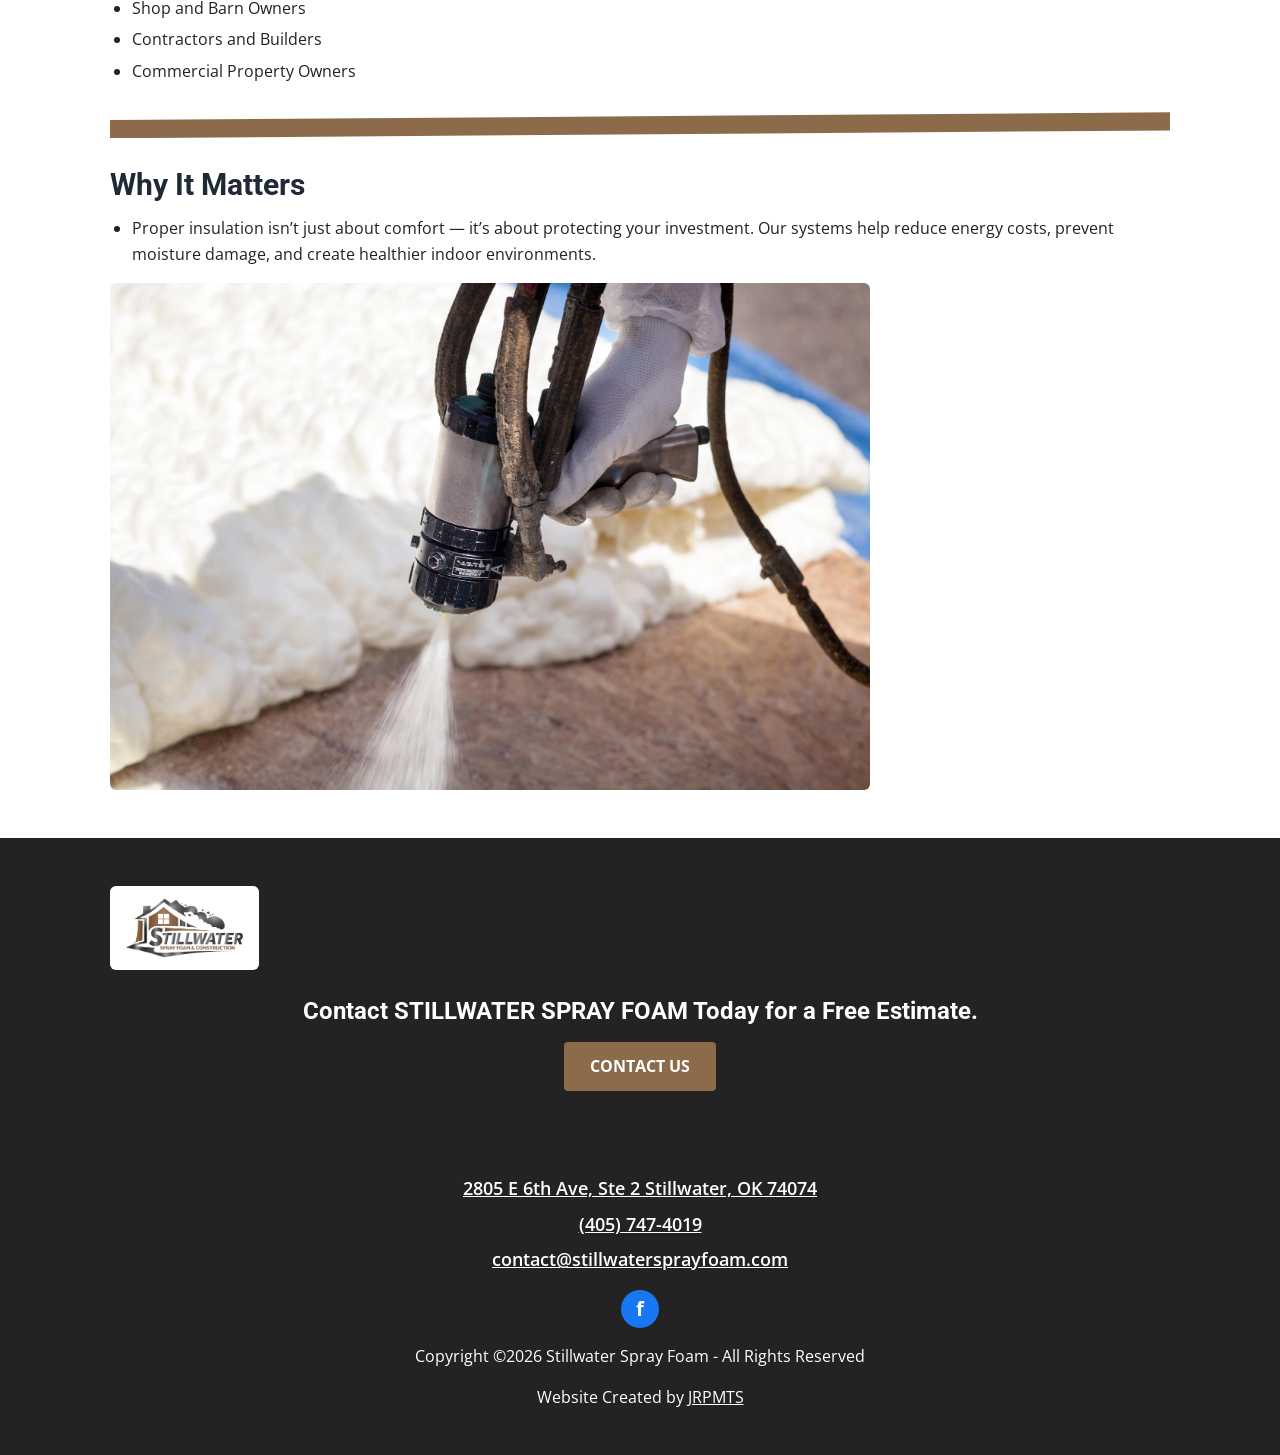
==== commit aa8511bb: "Mobile + SEO optimization: unique titles/descriptions, LocalBusiness schema, OG/Twitter, lazy images" ====
--- a/about/index.html
+++ b/about/index.html
@@ -1,12 +1,21 @@
 <!doctype html>
 <html lang="en-US"><head><meta charset="UTF-8">
-<title>About | Stillwater Spray Foam</title>
-<meta name="description" content="Stillwater Spray Foam">
+<title>About Us | Spray Foam Insulation in Stillwater, OK</title>
+<meta name="description" content="About Stillwater Spray Foam and Construction LLC — spray foam insulation specialists serving homeowners, builders and contractors in Stillwater, Oklahoma.">
 <meta name="viewport" content="width=device-width, initial-scale=1">
 <link rel="canonical" href="https://stillwatersprayfoam.com/about/">
-<meta property="og:url" content="https://stillwatersprayfoam.com/about/"><meta property="og:title" content="About | Stillwater Spray Foam">
-<meta property="og:description" content="Stillwater Spray Foam"><meta property="og:type" content="website">
+<meta property="og:url" content="https://stillwatersprayfoam.com/about/"><meta property="og:title" content="About Us | Spray Foam Insulation in Stillwater, OK">
+<meta property="og:description" content="About Stillwater Spray Foam and Construction LLC — spray foam insulation specialists serving homeowners, builders and contractors in Stillwater, Oklahoma."><meta property="og:type" content="website">
 <meta property="og:site_name" content="Stillwater Spray Foam">
+<meta property="og:image" content="https://stillwatersprayfoam.com/images/spray-314053170.jpg">
+<meta property="og:image:alt" content="Spray foam insulation being applied in Stillwater, Oklahoma">
+<meta name="twitter:card" content="summary_large_image">
+<meta name="twitter:title" content="About Us | Spray Foam Insulation in Stillwater, OK">
+<meta name="twitter:description" content="About Stillwater Spray Foam and Construction LLC — spray foam insulation specialists serving homeowners, builders and contractors in Stillwater, Oklahoma.">
+<meta name="twitter:image" content="https://stillwatersprayfoam.com/images/spray-314053170.jpg">
+<meta name="theme-color" content="#232323">
+<link rel="preconnect" href="https://fonts.googleapis.com">
+<link rel="preconnect" href="https://fonts.gstatic.com" crossorigin>
 <link rel="icon" href="/images/favicon.jpg">
 <link rel="stylesheet" href="https://fonts.googleapis.com/css2?family=Open+Sans:ital,wght@0,300..800;1,300..800&family=Roboto:ital,wght@0,100..900;1,100..900&display=swap">
 <link rel="stylesheet" href="/styles.css">
@@ -19,7 +28,7 @@
   gtag('config', 'GT-KT9X2388');
   gtag('config', 'AW-18310969734');
 </script>
-<script type="application/ld+json">{"@context":"https://schema.org","@graph":[{"@type":"Organization","@id":"https://stillwatersprayfoam.com#Organization","url":"https://stillwatersprayfoam.com","name":"Stillwater Spray Foam"},{"@type":"WebSite","@id":"https://stillwatersprayfoam.com#website","url":"https://stillwatersprayfoam.com","name":"Stillwater Spray Foam","headline":"Stillwater Spray Foam | Stillwater Spray Foam","description":"Stillwater Spray Foam","mainEntityOfPage":{"@type":"WebPage","url":"https://stillwatersprayfoam.com"}}]}</script>
+<script type="application/ld+json">{"@context":"https://schema.org","@type":"HomeAndConstructionBusiness","@id":"https://stillwatersprayfoam.com#business","name":"Stillwater Spray Foam and Construction LLC","alternateName":"Stillwater Spray Foam","url":"https://stillwatersprayfoam.com","telephone":"+1-405-747-4019","email":"contact@stillwatersprayfoam.com","description":"Spray foam insulation and construction services in Stillwater, Oklahoma: open cell and closed cell spray foam, metal buildings and shops, pole barns and barndominiums, concrete work and cedar tree removal.","address":{"@type":"PostalAddress","streetAddress":"2805 E 6th Ave, Ste 2","addressLocality":"Stillwater","addressRegion":"OK","postalCode":"74074","addressCountry":"US"},"areaServed":{"@type":"City","name":"Stillwater, Oklahoma"},"sameAs":["https://www.facebook.com/stillwatersprayfoam"],"priceRange":"$$"}</script>
 </head><body>
 <header class="site"><div class="header-inner">
 <a class="logo" href="/"><img src="/images/logo-full.jpg" alt="Stillwater Spray Foam &amp; Construction logo — house silhouette" width="2560" height="1352"></a>
@@ -34,7 +43,7 @@
 <p class="lede">Stillwater Spray Foam and Construction LLC is dedicated to delivering high-quality insulation solutions for residential and commercial properties. We work with homeowners, builders, and contractors who want reliable, long-lasting performance from their insulation systems.</p></div></section>
 <div class="hero-cut" aria-hidden="true"></div>
 <section><div class="wrap">
-<figure><img src="/images/spray-613679252.jpg" alt="A worker in protective gear sprays high-performance moisture-resistant insulation between wooden ceiling joists" style="max-width:760px"></figure>
+<figure><img src="/images/spray-613679252.jpg" alt="A worker in protective gear sprays high-performance moisture-resistant insulation between wooden ceiling joists" loading="lazy" decoding="async" style="max-width:760px"></figure>
 <h2>Our Mission</h2>
 <p>Our mission is simple:</p>
 <p>To provide efficient, environmentally friendly insulation solutions that protect structures from heat, cold, moisture, and pests while maximizing energy performance.</p>
@@ -53,7 +62,7 @@
 <div class="diag-thin" aria-hidden="true"></div>
 <h2>Why It Matters</h2>
 <ul class="ticks"><li>Proper insulation isn&rsquo;t just about comfort &mdash; it&rsquo;s about protecting your investment. Our systems help reduce energy costs, prevent moisture damage, and create healthier indoor environments.</li></ul>
-<figure><img src="/images/spray-160062354.jpg" alt="A gloved hand uses a spray gun to apply premium spray foam insulation to a surface" style="max-width:760px"></figure>
+<figure><img src="/images/spray-160062354.jpg" alt="A gloved hand uses a spray gun to apply premium spray foam insulation to a surface" loading="lazy" decoding="async" style="max-width:760px"></figure>
 </div></section>
 </main>
 <div class="cta"><div class="wrap"><div class="footer-logo"><a href="/"><img src="/images/logo-full.jpg" alt="Stillwater Spray Foam &amp; Construction logo — house silhouette"></a></div><h2>Contact STILLWATER SPRAY FOAM Today for a Free Estimate.</h2>
--- a/styles.css
+++ b/styles.css
@@ -69,9 +69,9 @@
 form.quote button{margin-top:20px}
 /* footer */
 footer.site{background:#232323;color:#fff;text-align:center;padding:28px 20px}
-footer.site .footer-logo{text-align:left;margin:0 0 18px}
-footer.site .footer-logo a{display:inline-block;background:#fff;padding:10px 14px;border-radius:6px}
-footer.site .footer-logo img{height:64px;width:auto}
+.footer-logo{text-align:left;margin:0 0 18px}
+.footer-logo a{display:inline-block;background:#fff;padding:10px 14px;border-radius:6px}
+.footer-logo img{height:64px;width:auto}
 footer.site a{color:#fff}
 footer.site .footer-text{font-weight:600;font-size:1.15rem;margin:6px 0}
 footer.site .created{font-size:1rem;margin-top:10px}
